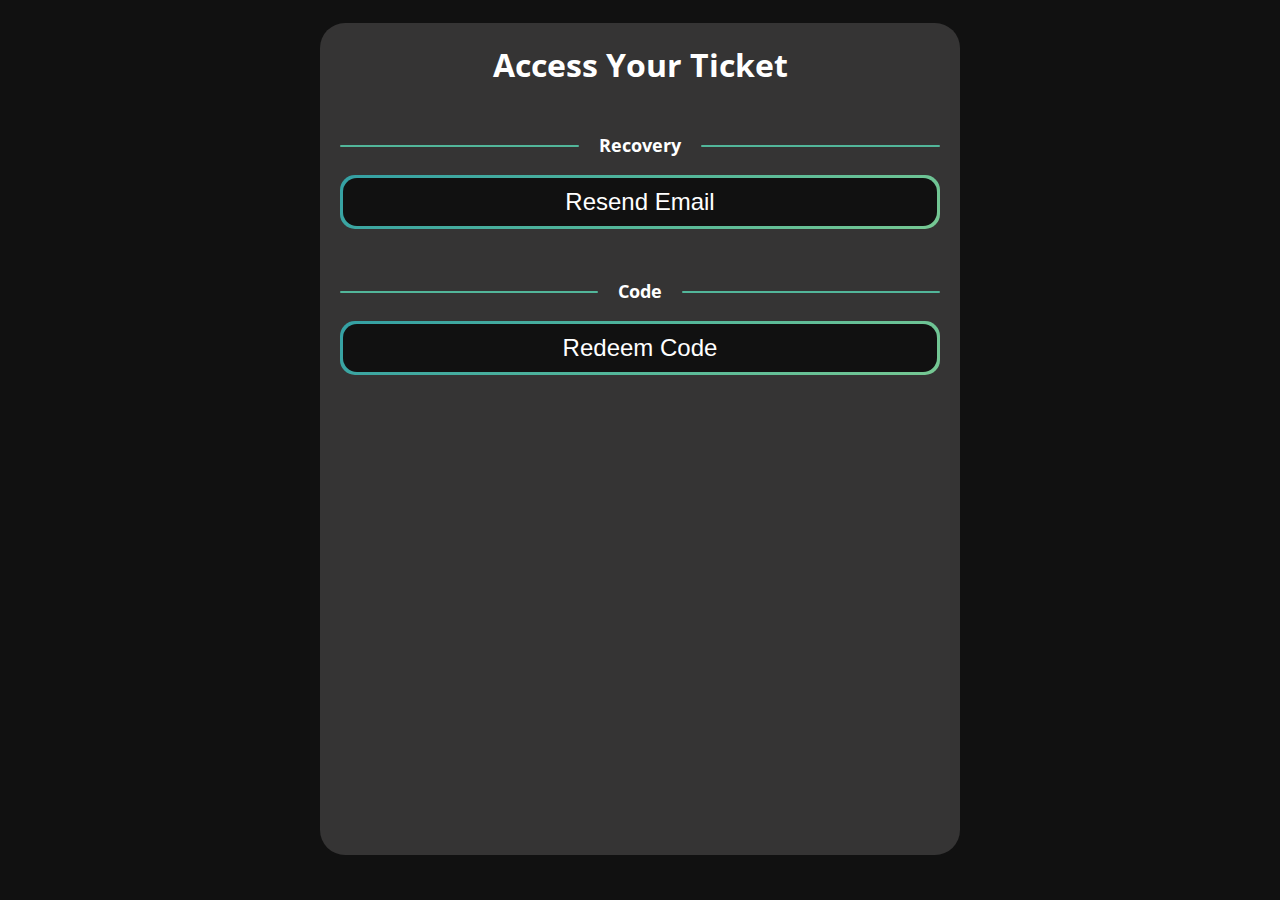
==== alreadypaid/index.html @ 70e70aff "first commit" ====
<!DOCTYPE html>
<html lang="en">

<head>
    <meta charset="UTF-8">
    <meta name="viewport" content="width=device-width, initial-scale=1.0">
    <meta http-equiv="X-UA-Compatible" content="ie=edge">
    <title>AP Payment</title>
    <meta name="description" content="Formal Afterparty Payment">
    <link rel="icon" type="image/png" href="favicon.png">
    <link rel="stylesheet" href="../styles.css">
</head>

<body>
    <div id="frameContainer">
        <div id="frame">
            <div class="top">
                <h1>Access Your Ticket</h1><br>
                <div id="alreadygotticket">
                    <div class="seperator top">
                        <div class="line leftline"></div>
                        <div class="btext">
                            <p>Ticket</p>
                        </div>
                        <div class="line rightline"></div>
                    </div>
                    <div id="foundticket">
                        <p id="foundticketmessage">Hi, click the button below to view your ticket</p>
                        <button class="payment" onclick="redirectToTicketPage()"><span id="paymentButtonSpan" class="text">View my Ticket</span></button>
                    </div>
                </div>
                <br>
                <div>
                    <div id="topseperator" class="seperator top">
                        <div class="line leftline"></div>
                        <div class="btext">
                            <p>Recovery</p>
                        </div>
                        <div class="line rightline"></div>
                    </div>
                    <button class="payment" onclick="resendEmail()"><span id="paymentButtonSpan" class="text">Resend Email</span></button>
                </div>
                <br>
                <div>
                    <div class="seperator">
                        <div class="line leftline"></div>
                        <div class="btext">
                            <p>Code</p>
                        </div>
                        <div class="line rightline"></div>
                    </div>
                    <button class="payment" onclick="showCodeInput()"><span class="text">Redeem Code</span></button>
                </div>
            </div>
        </div>
    </div>
</body>
<script src="./script.js" type="text/javascript"></script>

</html>
---- styles.css ----
@font-face {
    font-family: "Open Sans";
    src: url(fonts/WOFF2/OpenSans-Bold.woff2) format("woff2"), url(fonts/WOFF/OpenSans-Bold.woff) format("woff");
    font-weight: 700;
    font-style: normal;
}

@font-face {
    font-family: "Open Sans";
    src: url(fonts/WOFF2/OpenSans-Regular.woff2) format("woff2"), url(fonts/WOFF/OpenSans-Regular.woff) format("woff");
    font-weight: 400;
    font-style: normal;
}

body {
    font-family: "Open Sans", sans-serif;
    background-color: #111111;
    margin: 0;
    color: white;
}

#frame {
    background-color: #353434;
    max-width: 600px;
    width: 85%;
    padding: 20px;
    height: 83vh;
    height: 88svh;
    margin: 0 auto; /* Center horizontally */
    margin-top: 2.5vh;
    display: flex;
    justify-content: center; /* Center horizontally */
    border-radius: 25px;
    text-align: center;
    flex-direction: column;
}

.autoheight {
    height: auto !important;
}

h1 {
    margin: 0;
}

#topseperator {
    margin-top: -15px;
}

.top {
    margin-bottom: auto;
}

.bottom {
    margin-top: auto;
    margin-bottom: 0;
}

.payment {
    align-items: center;
    background-image: linear-gradient(144deg, #34a0a4, #52b69a 50%, #76c893);
    border: 0;
    border-radius: 18px;
    box-sizing: border-box;
    color: #ffffff;
    display: flex;
    font-family: Phantomsans, sans-serif;
    font-size: 20px;
    justify-content: center;
    line-height: 1em;
    max-width: 100%;
    min-width: 140px;
    padding: 3px;
    text-decoration: none;
    user-select: none;
    -webkit-user-select: none;
    touch-action: manipulation;
    white-space: nowrap;
    cursor: pointer;
    width: 100%;
    border-radius: 15px;
}

.payment:active,
.payment:hover {
    outline: 0;
}

.payment span {
    background-color: #111111;
    padding: 12px 24px; /* Adjust padding to decrease the height */
    border-radius: 14px;
    width: 100%;
    height: 100%;
    transition: 300ms;
}


.payment:hover span {
    background: none;
}

.payment:first-of-type {
    margin-bottom: 10px;
}

@media (min-width: 768px) {
    .payment {
        font-size: 24px;
        min-width: 196px;
    }
}

.line {
    width: 100%;
    height: 2px;
    background-color: #52b69a;
    z-index: 100;
    margin: 30px 0 0px 0;
    border-radius: 100px;
}


.btext {
    display: flex;
    align-items: center;
    justify-content: center;
    font-size: 18px;
    font-weight: bold;
}

.leftline {
    margin-right: 20px;
}

.rightline {
    margin-left: 20px;
}

.seperator {
    display: flex;
}

#cardlink {
    margin-bottom: 0px;
    color: #52b69a;
}

#cardlink:hover {
    cursor: pointer;
}

.container {
    display: flex;
    flex-direction: column;
    max-height: 200px;
}

.icon-container {
    display: flex;
    align-items: center;
    margin-bottom: 2vh;
}

.icon {
    width: 24px;
    height: 24px;
    margin-right: 10px;
    color: #34a0a4;
}

.icon-text {
    font-size: 18px;
    margin-bottom: px;
}

.input-payment {
    font-size: 14px;
    border-radius: 6px;
    line-height: 1.5;
    padding: 5px 10px;
    transition: box-shadow 100ms ease-in, border 100ms ease-in, background-color 100ms ease-in;
    border: 2px solid #dee1e2;
    color: rgb(14, 14, 16);
    background: #dee1e2;
    display: block;
    height: 36px;
    width: 100%;
}

.input-payment:hover {
    border-color: #ccc;
}

.input-payment:focus{
    border-color: #9147ff;
    background: #fff;
}

#qrcodediv {
    align-items: center;
    display: flex;
    justify-content: center;
    margin: 0;
}

#name {
    font-style: italic;
    font-size: 25px;
    margin-top: 10px;
}

#foundticket {
    margin-top: -20px;
}

#alreadygotticket {
    display: none;
    padding-bottom: 10px;
}

.psts {
    margin-top: -5px;
}

#findmyticket {
    display: none;
}
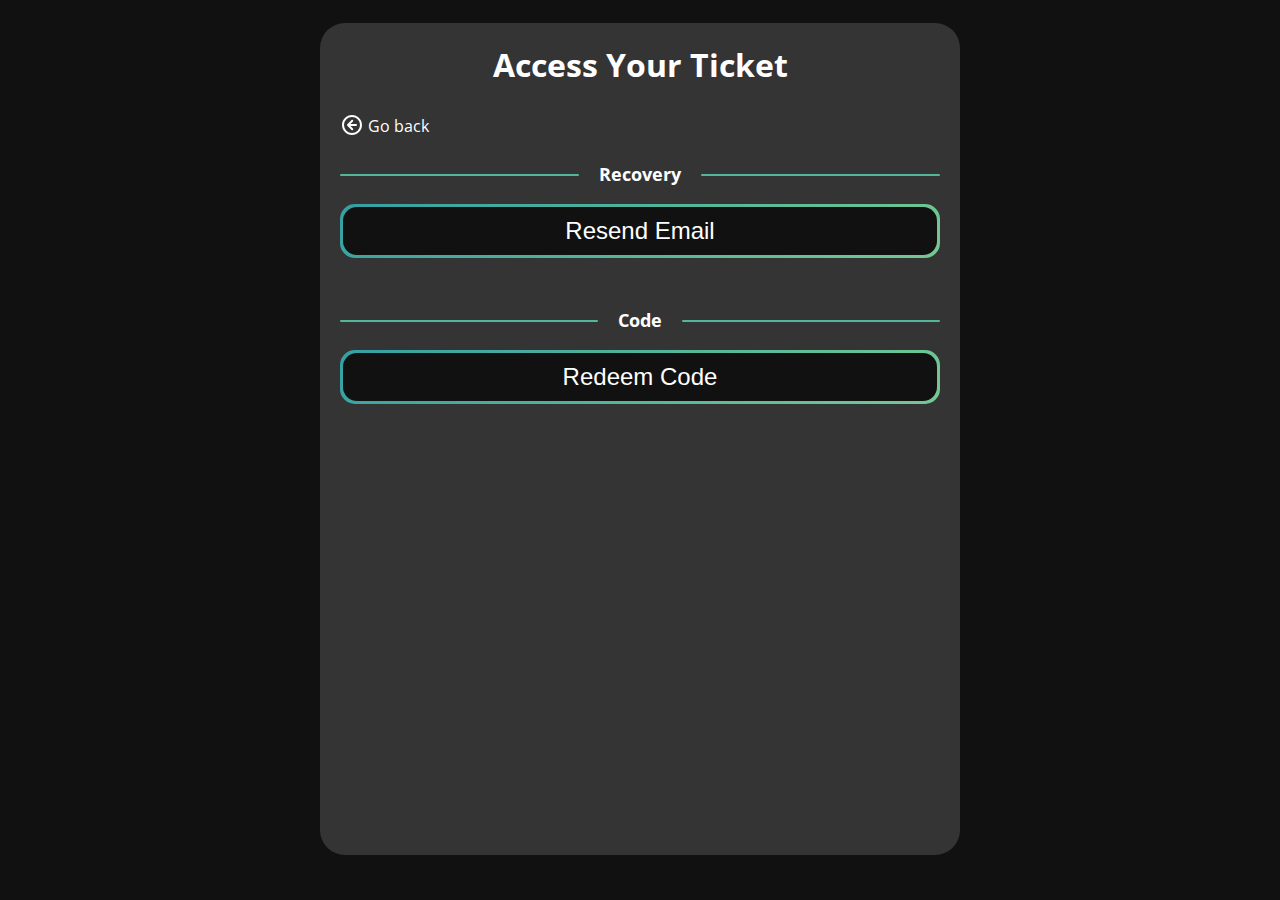
==== commit 59b67247: "update button style + add back button" ====
--- a/alreadypaid/index.html
+++ b/alreadypaid/index.html
@@ -16,6 +16,7 @@
         <div id="frame">
             <div class="top">
                 <h1>Access Your Ticket</h1><br>
+                <p class="nomargin backbutton" onclick="window.location.href = '../'"><svg id="backarrow" xmlns="http://www.w3.org/2000/svg" viewBox="-2 -2 24 24" width="24" height="24" fill="currentColor"><path d="M10 20C4.477 20 0 15.523 0 10S4.477 0 10 0s10 4.477 10 10-4.477 10-10 10zm0-2a8 8 0 1 0 0-16 8 8 0 0 0 0 16zM8.414 9H14a1 1 0 0 1 0 2H8.414l2.536 2.536a1 1 0 0 1-1.414 1.414l-4.243-4.243a.997.997 0 0 1 0-1.414L9.536 5.05a1 1 0 0 1 1.414 1.414L8.414 9z"/></svg> Go back</p>
                 <div id="alreadygotticket">
                     <div class="seperator top">
                         <div class="line leftline"></div>
--- a/styles.css
+++ b/styles.css
@@ -33,6 +33,7 @@
     border-radius: 25px;
     text-align: center;
     flex-direction: column;
+    overflow-y: auto;
 }
 
 .autoheight {
@@ -65,7 +66,7 @@
     color: #ffffff;
     display: flex;
     font-family: Phantomsans, sans-serif;
-    font-size: 20px;
+    font-size: 18px;
     justify-content: center;
     line-height: 1em;
     max-width: 100%;
@@ -225,4 +226,29 @@
 
 #findmyticket {
     display: none;
+}
+
+.nomargin {
+    margin: 0 0 0 0 !important;
+    padding: 0 0 0 0 !important;    
+}
+
+.backbutton {
+    text-align: left;
+    justify-content: left;
+}
+
+#backarrow {
+    transform: translateY(5px);
+}
+
+.backbutton:hover {
+    color: #52b69a;
+    cursor: pointer;
+    user-select: none;
+    -webkit-user-select: none;
+}
+
+#backarrow:hover {
+    cursor: pointer;
 }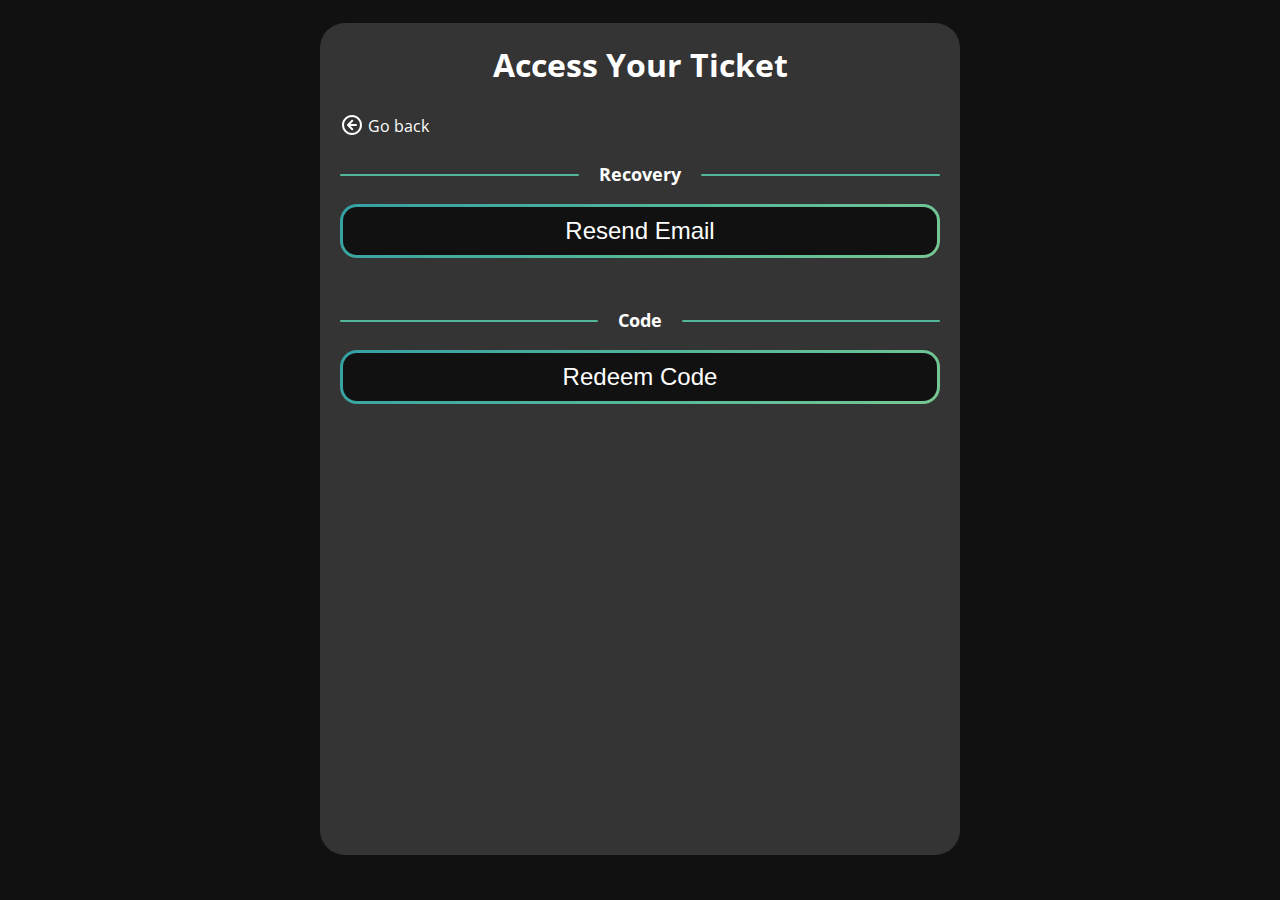
==== commit cfba5f71: "remove copied links" ====
--- a/alreadypaid/index.html
+++ b/alreadypaid/index.html
@@ -1,61 +1,74 @@
 <!DOCTYPE html>
 <html lang="en">
+  <head>
+    <meta charset="UTF-8" />
+    <meta name="viewport" content="width=device-width, initial-scale=1.0" />
+    <meta http-equiv="X-UA-Compatible" content="ie=edge" />
+    <title>AP Payment</title>
+    <meta name="description" content="Formal Afterparty Payment" />
+    <link rel="icon" type="image/png" href="favicon.png" />
+    <link rel="stylesheet" href="../styles.css" />
+    <link rel="icon" type="image/png" href="favicon.png" />
+    <link rel="apple-touch-icon" sizes="180x180" href="/apple-touch-icon.png" />
+    <link rel="icon" type="image/png" sizes="32x32" href="/favicon-32x32.png" />
+    <link rel="icon" type="image/png" sizes="16x16" href="/favicon-16x16.png" />
+    <link rel="manifest" href="/site.webmanifest" />
+    <meta name="msapplication-TileColor" content="#34a0a4" />
+    <meta name="theme-color" content="#ffffff" />
+  </head>
 
-<head>
-    <meta charset="UTF-8">
-    <meta name="viewport" content="width=device-width, initial-scale=1.0">
-    <meta http-equiv="X-UA-Compatible" content="ie=edge">
-    <title>AP Payment</title>
-    <meta name="description" content="Formal Afterparty Payment">
-    <link rel="icon" type="image/png" href="favicon.png">
-    <link rel="stylesheet" href="../styles.css">
-</head>
-
-<body>
+  <body>
     <div id="frameContainer">
-        <div id="frame">
-            <div class="top">
-                <h1>Access Your Ticket</h1><br>
-                <p class="nomargin backbutton" onclick="window.location.href = '../'"><svg id="backarrow" xmlns="http://www.w3.org/2000/svg" viewBox="-2 -2 24 24" width="24" height="24" fill="currentColor"><path d="M10 20C4.477 20 0 15.523 0 10S4.477 0 10 0s10 4.477 10 10-4.477 10-10 10zm0-2a8 8 0 1 0 0-16 8 8 0 0 0 0 16zM8.414 9H14a1 1 0 0 1 0 2H8.414l2.536 2.536a1 1 0 0 1-1.414 1.414l-4.243-4.243a.997.997 0 0 1 0-1.414L9.536 5.05a1 1 0 0 1 1.414 1.414L8.414 9z"/></svg> Go back</p>
-                <div id="alreadygotticket">
-                    <div class="seperator top">
-                        <div class="line leftline"></div>
-                        <div class="btext">
-                            <p>Ticket</p>
-                        </div>
-                        <div class="line rightline"></div>
-                    </div>
-                    <div id="foundticket">
-                        <p id="foundticketmessage">Hi, click the button below to view your ticket</p>
-                        <button class="payment" onclick="redirectToTicketPage()"><span id="paymentButtonSpan" class="text">View my Ticket</span></button>
-                    </div>
-                </div>
-                <br>
-                <div>
-                    <div id="topseperator" class="seperator top">
-                        <div class="line leftline"></div>
-                        <div class="btext">
-                            <p>Recovery</p>
-                        </div>
-                        <div class="line rightline"></div>
-                    </div>
-                    <button class="payment" onclick="resendEmail()"><span id="paymentButtonSpan" class="text">Resend Email</span></button>
-                </div>
-                <br>
-                <div>
-                    <div class="seperator">
-                        <div class="line leftline"></div>
-                        <div class="btext">
-                            <p>Code</p>
-                        </div>
-                        <div class="line rightline"></div>
-                    </div>
-                    <button class="payment" onclick="showCodeInput()"><span class="text">Redeem Code</span></button>
-                </div>
+      <div id="frame">
+        <div class="top">
+          <h1>Access Your Ticket</h1>
+          <br />
+          <p class="nomargin backbutton" onclick="window.location.href = '../'">
+            <svg id="backarrow" xmlns="http://www.w3.org/2000/svg" viewBox="-2 -2 24 24" width="24" height="24" fill="currentColor">
+              <path
+                d="M10 20C4.477 20 0 15.523 0 10S4.477 0 10 0s10 4.477 10 10-4.477 10-10 10zm0-2a8 8 0 1 0 0-16 8 8 0 0 0 0 16zM8.414 9H14a1 1 0 0 1 0 2H8.414l2.536 2.536a1 1 0 0 1-1.414 1.414l-4.243-4.243a.997.997 0 0 1 0-1.414L9.536 5.05a1 1 0 0 1 1.414 1.414L8.414 9z"
+              />
+            </svg>
+            Go back
+          </p>
+          <div id="alreadygotticket">
+            <div class="seperator top">
+              <div class="line leftline"></div>
+              <div class="btext">
+                <p>Ticket</p>
+              </div>
+              <div class="line rightline"></div>
             </div>
+            <div id="foundticket">
+              <p id="foundticketmessage">Hi, click the button below to view your ticket</p>
+              <button class="payment" onclick="redirectToTicketPage()"><span id="paymentButtonSpan" class="text">View my Ticket</span></button>
+            </div>
+          </div>
+          <br />
+          <div>
+            <div id="topseperator" class="seperator top">
+              <div class="line leftline"></div>
+              <div class="btext">
+                <p>Recovery</p>
+              </div>
+              <div class="line rightline"></div>
+            </div>
+            <button class="payment" onclick="resendEmail()"><span id="paymentButtonSpan" class="text">Resend Email</span></button>
+          </div>
+          <br />
+          <div>
+            <div class="seperator">
+              <div class="line leftline"></div>
+              <div class="btext">
+                <p>Code</p>
+              </div>
+              <div class="line rightline"></div>
+            </div>
+            <button class="payment" onclick="showCodeInput()"><span class="text">Redeem Code</span></button>
+          </div>
         </div>
+      </div>
     </div>
-</body>
-<script src="./script.js" type="text/javascript"></script>
-
-</html>+  </body>
+  <script src="./script.js" type="text/javascript"></script>
+</html>
--- a/styles.css
+++ b/styles.css
@@ -61,7 +61,6 @@
     align-items: center;
     background-image: linear-gradient(144deg, #34a0a4, #52b69a 50%, #76c893);
     border: 0;
-    border-radius: 18px;
     box-sizing: border-box;
     color: #ffffff;
     display: flex;
@@ -79,7 +78,7 @@
     white-space: nowrap;
     cursor: pointer;
     width: 100%;
-    border-radius: 15px;
+    border-radius: 17px;
 }
 
 .payment:active,
@@ -205,6 +204,12 @@
     margin: 0;
 }
 
+#qrcode {
+    border-width: 20px;
+    border-color: #fff;
+    border-style: solid;
+}
+
 #name {
     font-style: italic;
     font-size: 25px;
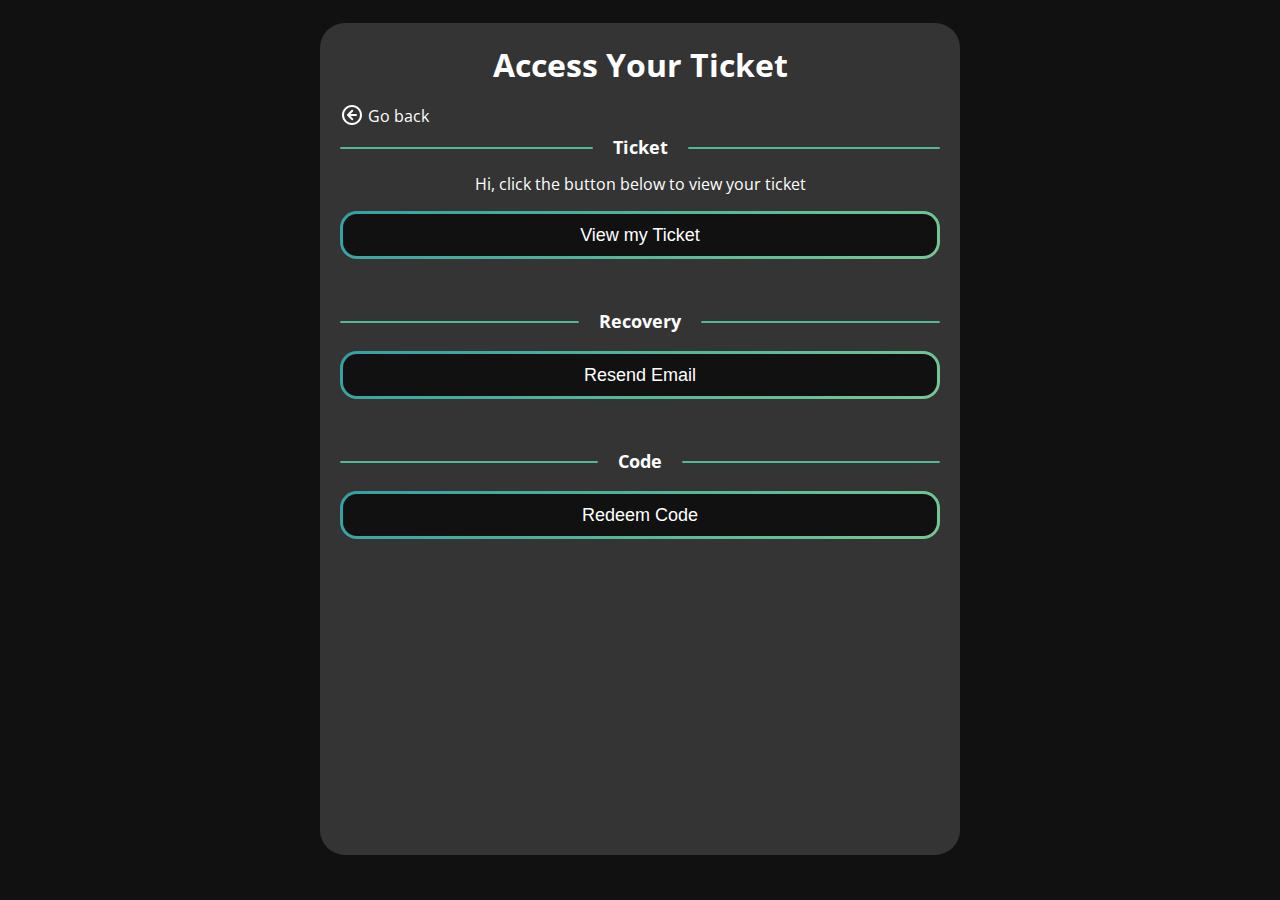
==== commit 56df7ffa: "upgrade manager section" ====
--- a/alreadypaid/index.html
+++ b/alreadypaid/index.html
@@ -21,7 +21,7 @@
     <div id="frameContainer">
       <div id="frame">
         <div class="top">
-          <h1>Access Your Ticket</h1>
+          <h1 id="tickettext">Access Your Ticket</h1>
           <br />
           <p class="nomargin backbutton" onclick="window.location.href = '../'">
             <svg id="backarrow" xmlns="http://www.w3.org/2000/svg" viewBox="-2 -2 24 24" width="24" height="24" fill="currentColor">
@@ -31,7 +31,7 @@
             </svg>
             Go back
           </p>
-          <div id="alreadygotticket">
+          <div id="topseperator" id="alreadygotticket">
             <div class="seperator top">
               <div class="line leftline"></div>
               <div class="btext">
@@ -46,7 +46,7 @@
           </div>
           <br />
           <div>
-            <div id="topseperator" class="seperator top">
+            <div class="seperator top">
               <div class="line leftline"></div>
               <div class="btext">
                 <p>Recovery</p>
--- a/styles.css
+++ b/styles.css
@@ -45,7 +45,7 @@
 }
 
 #topseperator {
-    margin-top: -15px;
+    margin-top: -10px;
 }
 
 .top {
@@ -104,13 +104,6 @@
     margin-bottom: 10px;
 }
 
-@media (min-width: 768px) {
-    .payment {
-        font-size: 24px;
-        min-width: 196px;
-    }
-}
-
 .line {
     width: 100%;
     height: 2px;
@@ -256,4 +249,21 @@
 
 #backarrow:hover {
     cursor: pointer;
+}
+
+#backtoinfo {
+    margin-bottom: 15px;
+}
+
+#tickettext {
+    margin-bottom: -10px;
+    padding-bottom: 0px;
+}
+
+#allTickets {
+    margin-top: 0;
+}
+
+a {
+    color: #52b69a;
 }